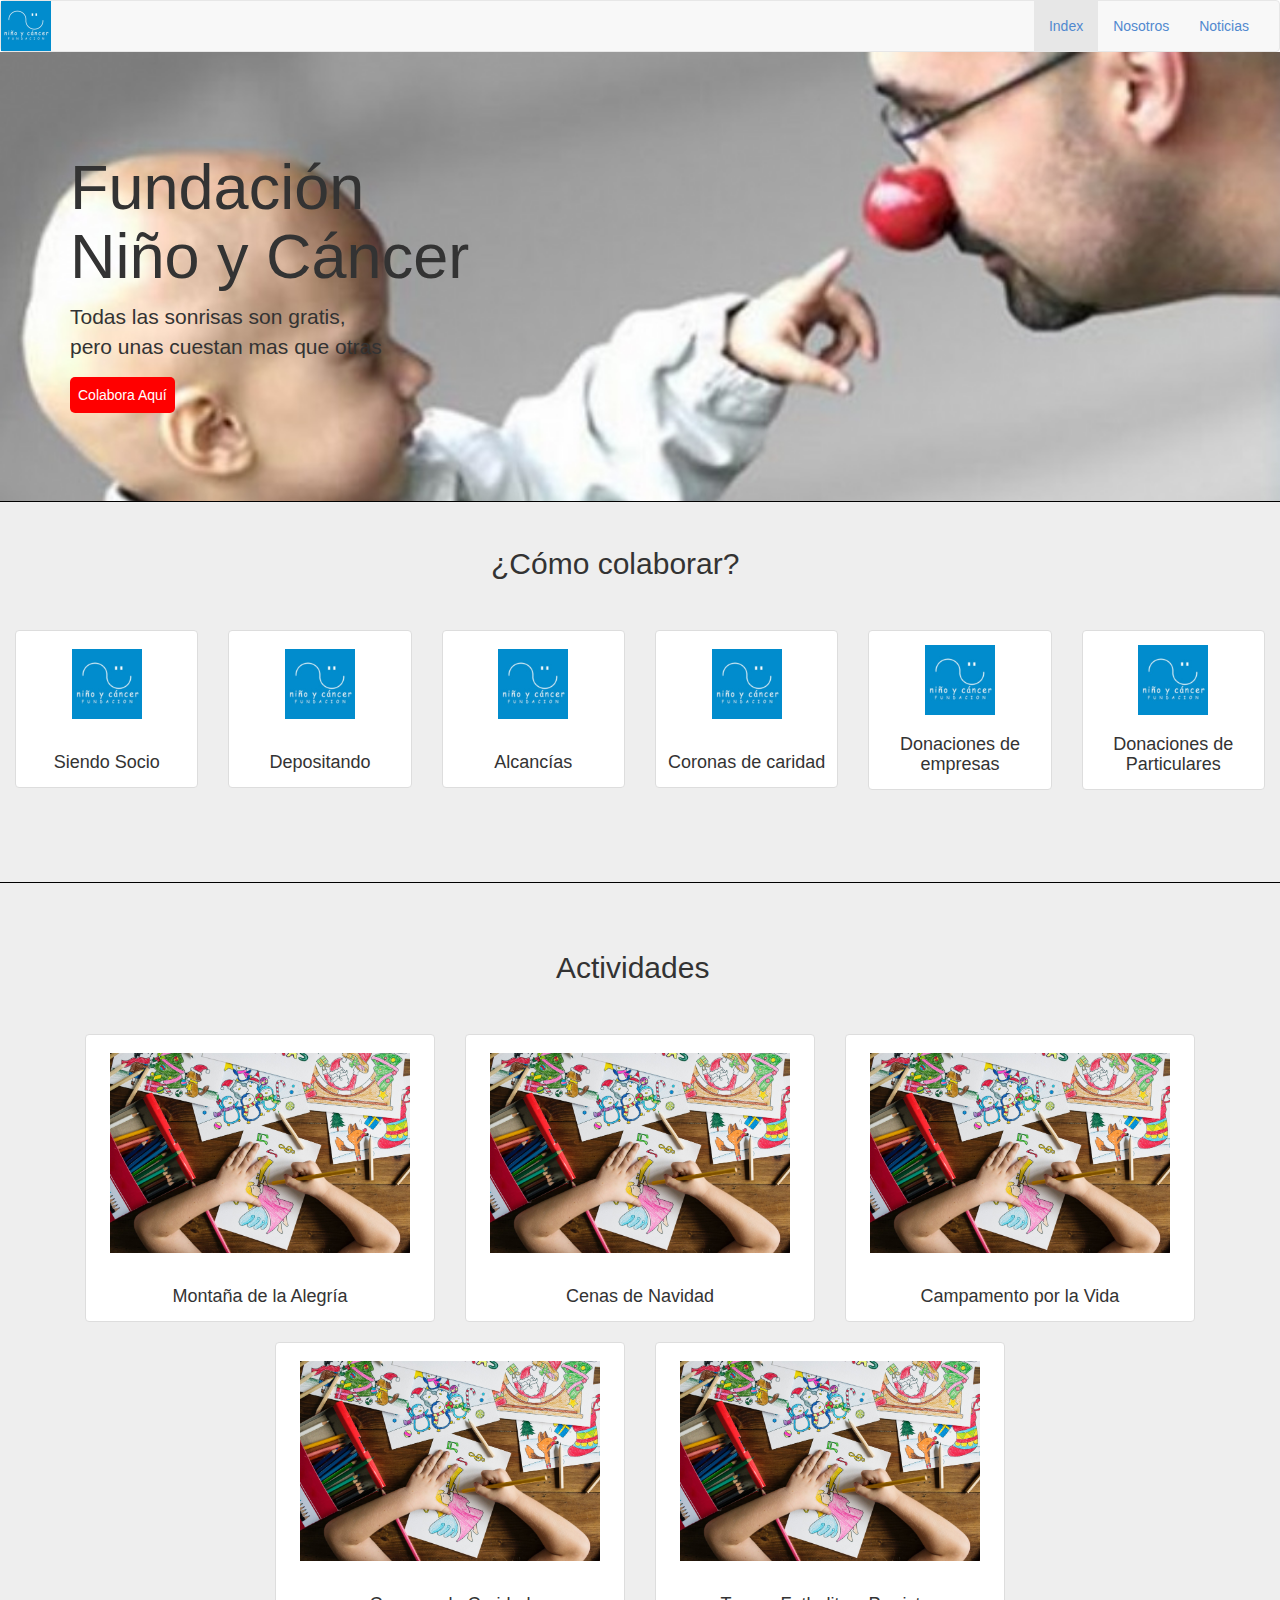
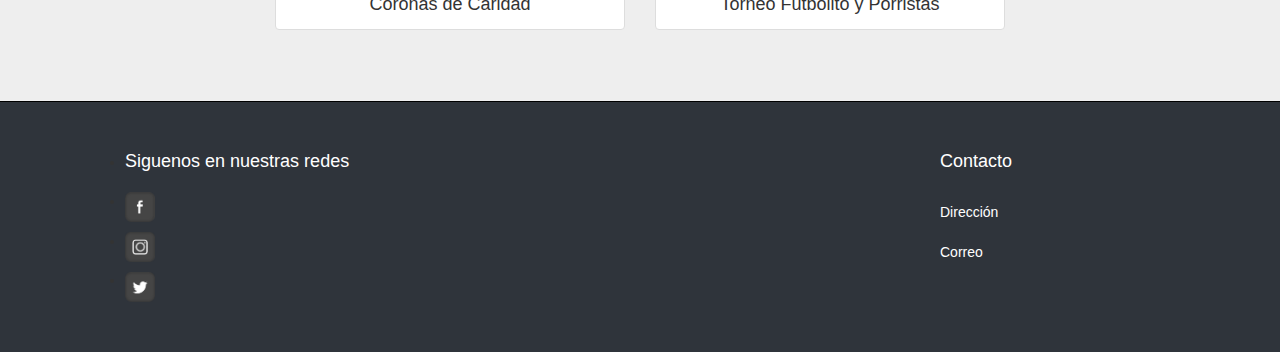
==== index.html @ 9e2cc1cf "inicio sección nosotros" ====
<!DOCTYPE html>
<html lang="en" dir="ltr">

<head>
  <meta charset="utf-8">
  <!-- Latest compiled and minified CSS -->
  <link rel="stylesheet" href="https://maxcdn.bootstrapcdn.com/bootstrap/3.3.7/css/bootstrap.min.css" integrity="sha384-BVYiiSIFeK1dGmJRAkycuHAHRg32OmUcww7on3RYdg4Va+PmSTsz/K68vbdEjh4u" crossorigin="anonymous">

  <!-- Optional theme -->
  <link rel="stylesheet" href="https://maxcdn.bootstrapcdn.com/bootstrap/3.3.7/css/bootstrap-theme.min.css" integrity="sha384-rHyoN1iRsVXV4nD0JutlnGaslCJuC7uwjduW9SVrLvRYooPp2bWYgmgJQIXwl/Sp" crossorigin="anonymous">

  <script type="text/javascript" src="js/jquery.js">

  </script>

  <!-- Latest compiled and minified JavaScript -->
  <script src="https://maxcdn.bootstrapcdn.com/bootstrap/3.3.7/js/bootstrap.min.js" integrity="sha384-Tc5IQib027qvyjSMfHjOMaLkfuWVxZxUPnCJA7l2mCWNIpG9mGCD8wGNIcPD7Txa" crossorigin="anonymous"></script>

  <style media="screen">
    /* Extra small devices (phones, less than 768px) */
        /* No media query since this is the default in Bootstrap */

        /* Small devices (tablets, 768px and up) */
        @media (min-width: @screen-sm-min) { }

        /* Medium devices (desktops, 992px and up) */
        @media (min-width: @screen-md-min) {  }

        /* Large devices (large desktops, 1200px and up) */
        @media (min-width: @screen-lg-min) {  }

      .navbar {
        margin-bottom: 0px;
      }

      .contenedor1{
        margin-top: 33px;
      }

      .contenedor2{
        height: 380px;
        padding-top: 25px;
        padding-left: 0px;
        margin-bottom: 0px;
      }

      .contenedor3{
        height: 450px;
        margin: 0px;
        border-top: 1px solid black;

      }
      .banner{
        background-image: url(images/banner.jpg);
        background-size: 100%;
        height: 450px;
        border-bottom: 1px solid black;
        image: no-repeat;
        margin-bottom: 0px;
      }

      .actividades{

        background-size: 100%;
        height: 820px;
        border-top: 1px solid black;
        border-bottom: 1px solid black;
        margin-bottom: 0px;


      }
      .navbar-default .navbar-nav>li>a {
      color: #5189cf;

      }

    .container-fluid {
      padding-left: 0px;
    }

      .navbar-default .navbar-nav>.active>a, .navbar-default .navbar-nav>.active>a:focus, .navbar-default .navbar-nav>.active>a:hover {
       color: #5189cf;
      }

    .subtitulo1{
    font-size: 7px;
    }

    .subtitulo{
      padding-bottom: 40px;
    }

    .titulosgaleria{
      text-align: center;
      font-size: 18px;
    }

    button{
      padding: 8px;
      border-radius: 5px;
      color: white;
      border: none;
    }

    .boton1{
     background-color: red;
     color: white;

    }


    .botones{
      margin: auto;
    }

    .container .jumbotron, .container-fluid .jumbotron {
      border-radius: 0px;
    }

    footer {
    height: 250px;
    width: 100%;
    background-color: #2f343b;

    }

    </style>
  <title>Home</title>
</head>

<body>
  <nav>
    <nav class="navbar navbar-default">
      <div class="container-fluid">
        <!-- Brand and toggle get grouped for better mobile display -->
        <div class="navbar-header">
          <button type="button" class="navbar-toggle collapsed" data-toggle="collapse" data-target="#bs-example-navbar-collapse-1" aria-expanded="false">
            <span class="sr-only">Toggle navigation</span>
            <span class="icon-bar"></span>
            <span class="icon-bar"></span>
            <span class="icon-bar"></span>
          </button>
          <img alt="Brand" src="images/logo.jpeg" style="width: 50px;">
        </div>


        <!-- Collect the nav links, forms, and other content for toggling -->
        <div class="collapse navbar-collapse" id="bs-example-navbar-collapse-1">
          <ul class="nav navbar-nav">
          </ul>

          <ul class="nav navbar-nav navbar-right">
            <li class="active"><a href="#">Index</a></li>
            <li><a href="#">Nosotros</a></li>
            <li><a href="#">Noticias</a></li>
          </ul>
        </div><!-- /.navbar-collapse -->
      </div><!-- /.container-fluid -->
    </nav>
  </nav>


  <div class="jumbotron banner">
    <div class="container contenedor1">
      <h1>Fundación <br> Niño y Cáncer</h1 style="color:white;">
      <p class="subtitulo1">Todas las sonrisas son gratis, <br> pero unas cuestan mas que otras</p>
      <div class="botones">
        <button class="boton1">Colabora Aquí</button>
      </div>
    </div>
  </div>

  <div class="jumbotron contenedor2">
    <!--sección como depositar-->
    <div class="row">
      <div class="col-md-12">
        <h2 class="subtitulo" style="margin-left: 491px;">¿Cómo colaborar?</h2>
      </div>
    </div>

    <div class="row">
      <div class="col-md-12">
        <div class="col-md-2">
          <div class="thumbnail">
            <img src="images/logo.jpeg" alt="" class="img-responsive" style="width:70px; padding-top:14px; padding-bottom:14px;">
            <h2 class="titulosgaleria">Siendo Socio</h2>
          </div>
        </div>

        <div class="col-md-2">
          <div class="thumbnail">
            <img src="images/logo.jpeg" alt="" class="img-responsive" style="width:70px; padding-top:14px; padding-bottom:14px;">
            <img src="images/foto3.jpg" alt="" class="img-responsive">
            <h2 class="titulosgaleria">Depositando</h2>
          </div>
        </div>

        <div class="col-md-2">
          <div class="thumbnail">
            <img src="images/logo.jpeg" alt="" class="img-responsive" style="width:70px; padding-top:14px; padding-bottom:14px;">
            <img src="images/foto3.jpg" alt="" class="img-responsive">
            <h2 class="titulosgaleria">Alcancías</h2>
          </div>
        </div>

        <div class="col-md-2">
          <div class="thumbnail">
            <img src="images/logo.jpeg" alt="" class="img-responsive" style="width:70px; padding-top:14px; padding-bottom:14px;">
            <img src="images/foto3.jpg" alt="" class="img-responsive">
            <h2 class="titulosgaleria">Coronas de caridad</h2>
          </div>
        </div>
        <div class="col-md-2">
          <div class="thumbnail">
            <img src="images/logo.jpeg" alt="" class="img-responsive" style="width:70px; padding-top:10px;">
            <img src="images/foto3.jpg" alt="" class="img-responsive">
            <h2 class="titulosgaleria">Donaciones de empresas</h2>
          </div>
        </div>

        <div class="col-md-2">
          <div class="thumbnail">
            <img src="images/logo.jpeg" alt="" class="img-responsive" style="width:70px; padding-top:10px;">
            <img src="images/foto3.jpg" alt="" class="img-responsive">
            <h2 class="titulosgaleria">Donaciones de Particulares</h2>
          </div>
        </div>

      </div>
    </div>
  </div>

  <div class="jumbotron actividades">
    <!--sección ACTIVIDADES-->
    <div class="container">
      <h2 style="padding-bottom: 40px; margin-left: 486px;">Actividades</h2>
      <div class="row">
        <div class="col-md-12">

          <div class="col-md-4">
            <div class="thumbnail">
              <img src="images/bg3.jpeg" alt="" class="img-responsive" style="width: 300px;padding-top:14px; padding-bottom:14px;">
              <h2 class="titulosgaleria">Montaña de la Alegría</h2>
            </div>
          </div>

          <div class="col-md-4">
            <div class="thumbnail">
              <img src="images/bg3.jpeg" alt="" class="img-responsive" style="width: 300px;padding-top:14px; padding-bottom:14px;">
              <img src="images/foto3.jpg" alt="" class="img-responsive">
              <h2 class="titulosgaleria">Cenas de Navidad</h2>
            </div>
          </div>

          <div class="col-md-4">
            <div class="thumbnail">
              <img src="images/bg3.jpeg" alt="" class="img-responsive" style="width: 300px;padding-top:14px; padding-bottom:14px;">
              <img src="images/foto3.jpg" alt="" class="img-responsive">
              <h2 class="titulosgaleria">Campamento por la Vida</h2>
            </div>
          </div>

        </div>
        <!--Cierre col-md/-->
      </div><!-- Cierre row/-->
      <div class="row">
        <div class="col-md-12">

          <div class="col-md-4 col-md-offset-2">
            <div class="thumbnail">
              <img src="images/bg3.jpeg" alt="" class="img-responsive" style="width: 300px;padding-top:14px; padding-bottom:14px;">
              <img src="images/foto3.jpg" alt="" class="img-responsive">
              <h2 class="titulosgaleria">Coronas de Caridad</h2>
            </div>
          </div>

          <div class="col-md-4">
            <div class="thumbnail">
              <img src="images/bg3.jpeg" alt="" class="img-responsive" style="width: 300px;padding-top:14px; padding-bottom:14px;">
              <img src="images/foto3.jpg" alt="" class="img-responsive">
              <h2 class="titulosgaleria">Torneo Futbolito y Porristas</h2>
            </div>
          </div>

        </div>
      </div>
    </div>
    <!--Cierre Container Actividades/-->
  </div>
  <!--Cierre contenedor Actividades/-->
</body>
<footer>
  <div class="container">
    <div class="row">
      <div class="col-md-12">
        <div class="col-md-6">
          <ul>
            <li>
              <h4 style="padding-top: 40px; color: white;">Siguenos en nuestras redes</h3>
            </li>
            <li><img alt="Brand" src="images/facebook.png" style="width: 30px; padding-top:10px;"></li>
            <li><img alt="Brand" src="images/instagram.png" style="width: 30px; padding-top:10px;"></li>
            <li><img alt="Brand" src="images/twiter.png" style="width: 30px; padding-top:10px;"></li>
          </ul>
        </div>

        <div class="col-md-6" style="padding-left: 300px;">
          <h4 style="padding-top: 40px; color: white;">Contacto</h3>
            <p style="padding-top: 20px; color: white;">Dirección</p>
            <p style="padding-top: 10px; color: white;">Correo</p>
        </div>
      </div>
    </div>
  </div>
</footer>

</html>
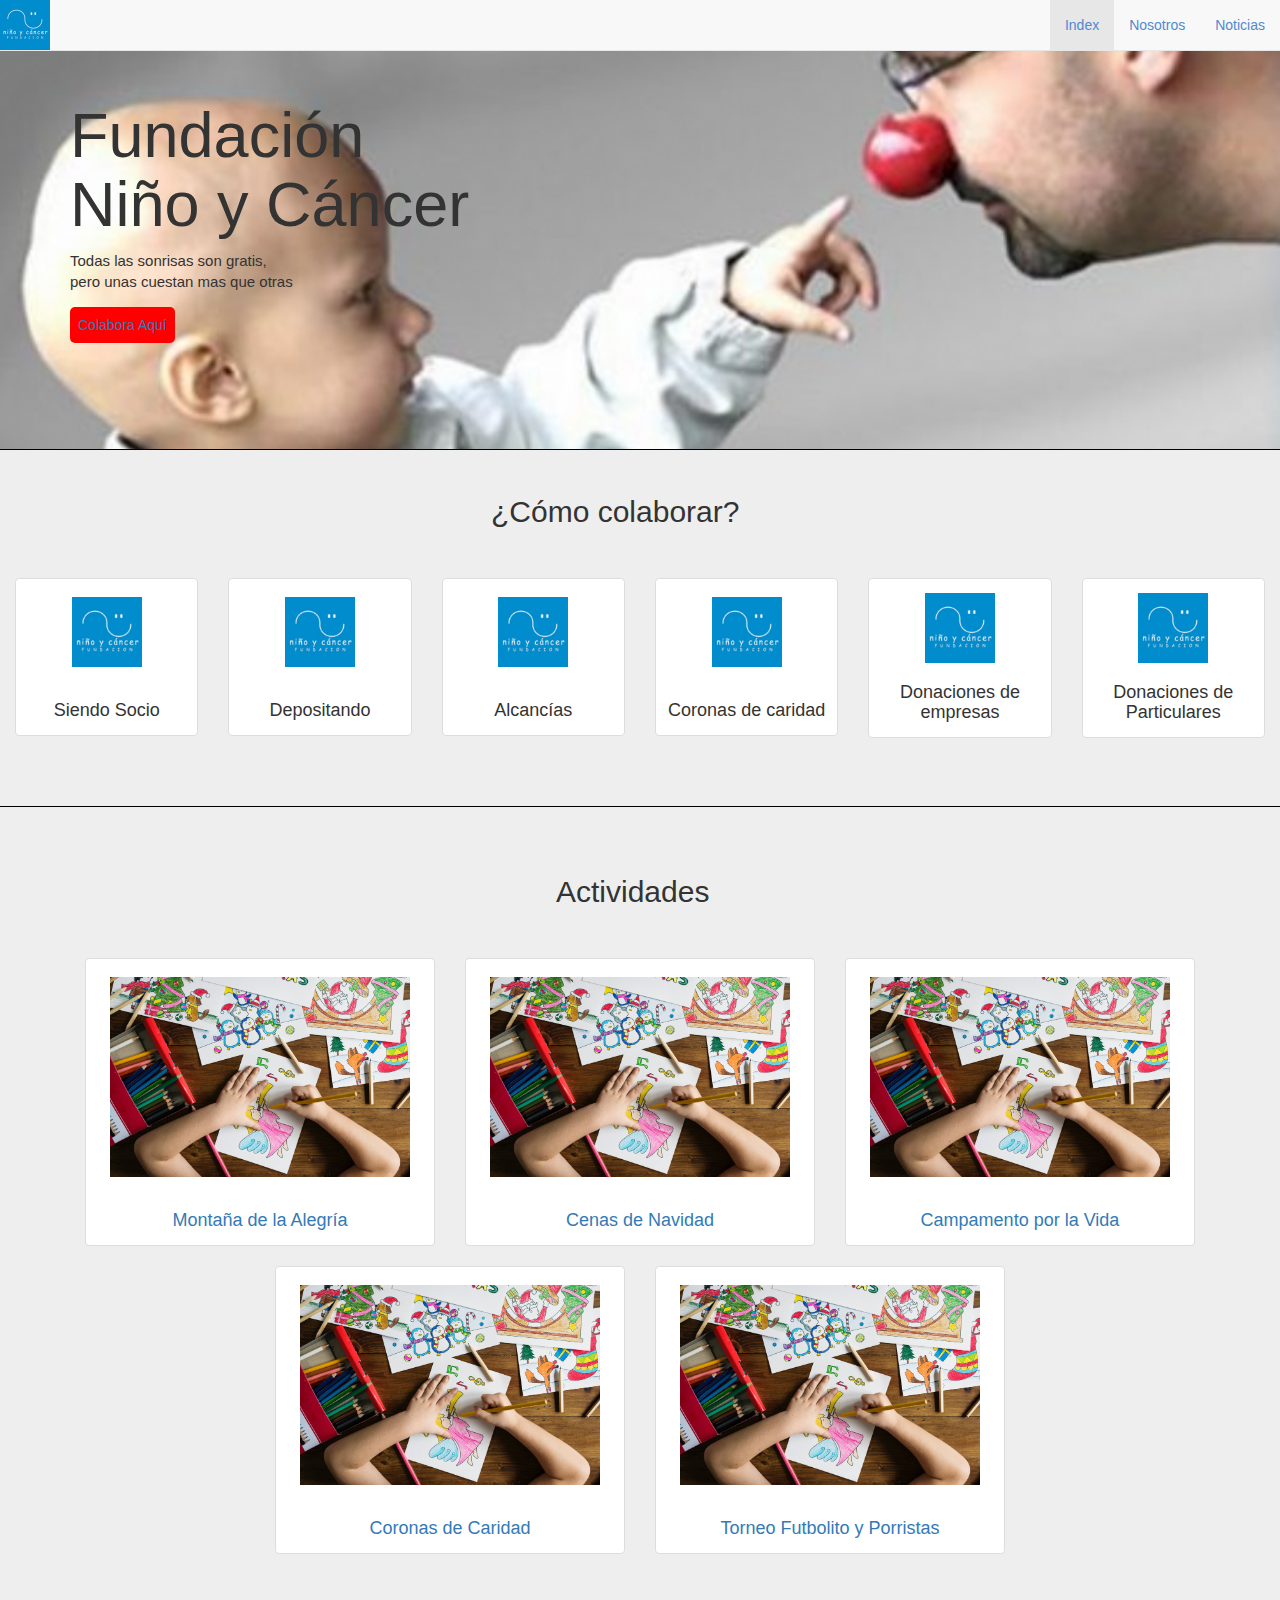
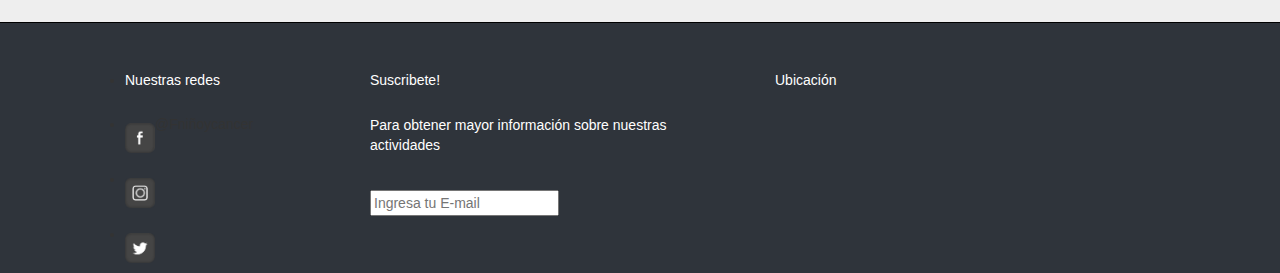
==== commit b9405496: "prueba-html-lista" ====
--- a/index.html
+++ b/index.html
@@ -4,6 +4,7 @@
 <head>
   <meta charset="utf-8">
   <!-- Latest compiled and minified CSS -->
+  <meta name="viewport" content="width=device-width, initial-scale=1">
   <link rel="stylesheet" href="https://maxcdn.bootstrapcdn.com/bootstrap/3.3.7/css/bootstrap.min.css" integrity="sha384-BVYiiSIFeK1dGmJRAkycuHAHRg32OmUcww7on3RYdg4Va+PmSTsz/K68vbdEjh4u" crossorigin="anonymous">
 
   <!-- Optional theme -->
@@ -16,121 +17,14 @@
   <!-- Latest compiled and minified JavaScript -->
   <script src="https://maxcdn.bootstrapcdn.com/bootstrap/3.3.7/js/bootstrap.min.js" integrity="sha384-Tc5IQib027qvyjSMfHjOMaLkfuWVxZxUPnCJA7l2mCWNIpG9mGCD8wGNIcPD7Txa" crossorigin="anonymous"></script>
 
-  <style media="screen">
-    /* Extra small devices (phones, less than 768px) */
-        /* No media query since this is the default in Bootstrap */
-
-        /* Small devices (tablets, 768px and up) */
-        @media (min-width: @screen-sm-min) { }
-
-        /* Medium devices (desktops, 992px and up) */
-        @media (min-width: @screen-md-min) {  }
-
-        /* Large devices (large desktops, 1200px and up) */
-        @media (min-width: @screen-lg-min) {  }
-
-      .navbar {
-        margin-bottom: 0px;
-      }
-
-      .contenedor1{
-        margin-top: 33px;
-      }
-
-      .contenedor2{
-        height: 380px;
-        padding-top: 25px;
-        padding-left: 0px;
-        margin-bottom: 0px;
-      }
-
-      .contenedor3{
-        height: 450px;
-        margin: 0px;
-        border-top: 1px solid black;
-
-      }
-      .banner{
-        background-image: url(images/banner.jpg);
-        background-size: 100%;
-        height: 450px;
-        border-bottom: 1px solid black;
-        image: no-repeat;
-        margin-bottom: 0px;
-      }
-
-      .actividades{
-
-        background-size: 100%;
-        height: 820px;
-        border-top: 1px solid black;
-        border-bottom: 1px solid black;
-        margin-bottom: 0px;
-
-
-      }
-      .navbar-default .navbar-nav>li>a {
-      color: #5189cf;
-
-      }
-
-    .container-fluid {
-      padding-left: 0px;
-    }
-
-      .navbar-default .navbar-nav>.active>a, .navbar-default .navbar-nav>.active>a:focus, .navbar-default .navbar-nav>.active>a:hover {
-       color: #5189cf;
-      }
-
-    .subtitulo1{
-    font-size: 7px;
-    }
-
-    .subtitulo{
-      padding-bottom: 40px;
-    }
-
-    .titulosgaleria{
-      text-align: center;
-      font-size: 18px;
-    }
-
-    button{
-      padding: 8px;
-      border-radius: 5px;
-      color: white;
-      border: none;
-    }
-
-    .boton1{
-     background-color: red;
-     color: white;
-
-    }
-
-
-    .botones{
-      margin: auto;
-    }
-
-    .container .jumbotron, .container-fluid .jumbotron {
-      border-radius: 0px;
-    }
-
-    footer {
-    height: 250px;
-    width: 100%;
-    background-color: #2f343b;
-
-    }
-
-    </style>
+  <link rel="stylesheet" type="text/css" href="estilo.css">
+
   <title>Home</title>
 </head>
 
 <body>
   <nav>
-    <nav class="navbar navbar-default">
+    <nav class="navbar navbar-default navbar-fixed-top">
       <div class="container-fluid">
         <!-- Brand and toggle get grouped for better mobile display -->
         <div class="navbar-header">
@@ -150,9 +44,9 @@
           </ul>
 
           <ul class="nav navbar-nav navbar-right">
-            <li class="active"><a href="#">Index</a></li>
-            <li><a href="#">Nosotros</a></li>
-            <li><a href="#">Noticias</a></li>
+            <li class="active"><a href="index.html">Index</a></li>
+            <li><a href="nosotros.html">Nosotros</a></li>
+            <li><a href="noticias.html">Noticias</a></li>
           </ul>
         </div><!-- /.navbar-collapse -->
       </div><!-- /.container-fluid -->
@@ -165,7 +59,7 @@
       <h1>Fundación <br> Niño y Cáncer</h1 style="color:white;">
       <p class="subtitulo1">Todas las sonrisas son gratis, <br> pero unas cuestan mas que otras</p>
       <div class="botones">
-        <button class="boton1">Colabora Aquí</button>
+        <button class="boton1"><a href="http://www.bancoestado.cl/" target="_blank">Colabora Aquí</a></button>
       </div>
     </div>
   </div>
@@ -230,8 +124,7 @@
     </div>
   </div>
 
-  <div class="jumbotron actividades">
-    <!--sección ACTIVIDADES-->
+  <div class="jumbotron actividades">  <!--sección ACTIVIDADES-->
     <div class="container">
       <h2 style="padding-bottom: 40px; margin-left: 486px;">Actividades</h2>
       <div class="row">
@@ -240,28 +133,25 @@
           <div class="col-md-4">
             <div class="thumbnail">
               <img src="images/bg3.jpeg" alt="" class="img-responsive" style="width: 300px;padding-top:14px; padding-bottom:14px;">
-              <h2 class="titulosgaleria">Montaña de la Alegría</h2>
-            </div>
-          </div>
-
-          <div class="col-md-4">
-            <div class="thumbnail">
-              <img src="images/bg3.jpeg" alt="" class="img-responsive" style="width: 300px;padding-top:14px; padding-bottom:14px;">
-              <img src="images/foto3.jpg" alt="" class="img-responsive">
-              <h2 class="titulosgaleria">Cenas de Navidad</h2>
-            </div>
-          </div>
-
-          <div class="col-md-4">
-            <div class="thumbnail">
-              <img src="images/bg3.jpeg" alt="" class="img-responsive" style="width: 300px;padding-top:14px; padding-bottom:14px;">
-              <img src="images/foto3.jpg" alt="" class="img-responsive">
-              <h2 class="titulosgaleria">Campamento por la Vida</h2>
-            </div>
-          </div>
-
-        </div>
-        <!--Cierre col-md/-->
+              <h2 class="titulosgaleria"><a href="http://www.ninoycancer.cl/" target="_blank">Montaña de la Alegría</a></h2>
+            </div>
+          </div>
+
+          <div class="col-md-4">
+            <div class="thumbnail">
+              <img src="images/bg3.jpeg" alt="" class="img-responsive" style="width: 300px;padding-top:14px; padding-bottom:14px;">
+              <h2 class="titulosgaleria"><a href="http://www.ninoycancer.cl/" target="_blank">Cenas de Navidad</a></h2>
+            </div>
+          </div>
+
+          <div class="col-md-4">
+            <div class="thumbnail">
+              <img src="images/bg3.jpeg" alt="" class="img-responsive" style="width: 300px;padding-top:14px; padding-bottom:14px;">
+              <h2 class="titulosgaleria"><a href="http://www.ninoycancer.cl/" target="_blank">Campamento por la Vida</a></h2>
+            </div>
+          </div>
+
+        </div> <!--Cierre col-md/-->
       </div><!-- Cierre row/-->
       <div class="row">
         <div class="col-md-12">
@@ -269,49 +159,53 @@
           <div class="col-md-4 col-md-offset-2">
             <div class="thumbnail">
               <img src="images/bg3.jpeg" alt="" class="img-responsive" style="width: 300px;padding-top:14px; padding-bottom:14px;">
-              <img src="images/foto3.jpg" alt="" class="img-responsive">
-              <h2 class="titulosgaleria">Coronas de Caridad</h2>
-            </div>
-          </div>
-
-          <div class="col-md-4">
-            <div class="thumbnail">
-              <img src="images/bg3.jpeg" alt="" class="img-responsive" style="width: 300px;padding-top:14px; padding-bottom:14px;">
-              <img src="images/foto3.jpg" alt="" class="img-responsive">
-              <h2 class="titulosgaleria">Torneo Futbolito y Porristas</h2>
-            </div>
-          </div>
-
-        </div>
-      </div>
-    </div>
-    <!--Cierre Container Actividades/-->
-  </div>
-  <!--Cierre contenedor Actividades/-->
+              <h2 class="titulosgaleria"><a href="http://www.ninoycancer.cl/" target="_blank">Coronas de Caridad</a></h2>
+            </div>
+          </div>
+
+          <div class="col-md-4">
+            <div class="thumbnail">
+              <img src="images/bg3.jpeg" alt="" class="img-responsive" style="width: 300px;padding-top:14px; padding-bottom:14px;">
+              <h2 class="titulosgaleria"><a href="http://www.ninoycancer.cl/" target="_blank">Torneo Futbolito y Porristas</a></h2>
+            </div>
+          </div>
+
+        </div>
+      </div>
+
+    </div> <!--Cierre Container Actividades/-->
+  </div>  <!--Cierre contenedor Actividades/-->
 </body>
-<footer>
+<footer>  <!-- / aqui comienza el footer -->
   <div class="container">
     <div class="row">
       <div class="col-md-12">
-        <div class="col-md-6">
+
+        <div class="col-md-3">
           <ul>
-            <li>
-              <h4 style="padding-top: 40px; color: white;">Siguenos en nuestras redes</h3>
-            </li>
-            <li><img alt="Brand" src="images/facebook.png" style="width: 30px; padding-top:10px;"></li>
-            <li><img alt="Brand" src="images/instagram.png" style="width: 30px; padding-top:10px;"></li>
-            <li><img alt="Brand" src="images/twiter.png" style="width: 30px; padding-top:10px;"></li>
+            <li><h5 class="redes-sociales">Nuestras redes</h5></li>
+            <li><img alt="Brand" src="images/facebook.png" class="iconos-redes">@Fniñoycancer</li>
+            <li><img alt="Brand" src="images/instagram.png" class="iconos-redes"></li>
+            <li ><img alt="Brand" src="images/twiter.png" class="iconos-redes"></li>
           </ul>
         </div>
 
-        <div class="col-md-6" style="padding-left: 300px;">
-          <h4 style="padding-top: 40px; color: white;">Contacto</h3>
-            <p style="padding-top: 20px; color: white;">Dirección</p>
-            <p style="padding-top: 10px; color: white;">Correo</p>
-        </div>
+        <div class="col-md-4">
+          <h5 class="suscripcion-ubicacion">Suscribete!</h5>
+          <p class="texto-suscripcion">Para obtener mayor información sobre nuestras actividades</p>
+          <form class="formulario22">
+            <input type="text" name="formulario" placeholder="Ingresa tu E-mail">
+          </form>
+        </div>
+
+        <div class="col-md-5" style="padding-left: 40px;">
+          <h5 class="suscripcion-ubicacion">Ubicación</h5>
+          <iframe src="https://www.google.com/maps/embed?pb=!1m14!1m12!1m3!1d26677.693839189502!2d-71.62346877960793!3d-33.047072019860664!2m3!1f0!2f0!3f0!3m2!1i1024!2i768!4f13.1!5e0!3m2!1ses-419!2scl!4v1537836981356" width="100%" height="150px;"frameborder="0" style="border:0" allowfullscreen></iframe>
+        </div>
+
       </div>
     </div>
   </div>
-</footer>
+</footer><!-- / aqui termina el footer -->
 
 </html>
--- a/estilo.css
+++ b/estilo.css
@@ -0,0 +1,139 @@
+/* Extra small devices (phones, less than 768px) */
+    /* No media query since this is the default in Bootstrap */
+
+    /* Small devices (tablets, 768px and up) */
+    @media (min-width: @screen-sm-min) { }
+
+    /* Medium devices (desktops, 992px and up) */
+    @media (min-width: @screen-md-min) {  }
+
+    /* Large devices (large desktops, 1200px and up) */
+    @media (min-width: @screen-lg-min) {  }
+
+  .navbar {
+    margin-bottom: 0px;
+  }
+
+  .contenedor1{
+    margin-top: 33px;
+  }
+
+  .contenedor2{
+    padding-top: 25px;
+    padding-left: 0px;
+    margin-bottom: 0px;
+  }
+
+  .contenedor3{
+    height: 450px;
+    margin: 0px;
+    border-top: 1px solid black;
+
+  }
+  .banner{
+    background-image: url(images/banner.jpg);
+    background-size: 100%;
+    height: 450px;
+    border-bottom: 1px solid black;
+    image: no-repeat;
+    margin-bottom: 0px;
+  }
+
+  .actividades{
+
+    background-size: 100%;
+    border-top: 1px solid black;
+    border-bottom: 1px solid black;
+    margin-bottom: 0px;
+
+
+  }
+  .navbar-default .navbar-nav>li>a {
+  color: #5189cf;
+
+  }
+
+.container-fluid {
+  padding-left: 0px;
+}
+
+  .navbar-default .navbar-nav>.active>a, .navbar-default .navbar-nav>.active>a:focus, .navbar-default .navbar-nav>.active>a:hover {
+   color: #5189cf;
+  }
+
+  .jumbotron p {
+      margin-bottom: 15px;
+      font-size: 15px;
+      font-weight: 200;
+  }
+.subtitulo1{
+font-size: 7px;
+}
+
+.subtitulo{
+  padding-bottom: 40px;
+}
+
+.titulo-noticias{
+  margin-top: 100px;
+}
+.titulosgaleria{
+  text-align: center;
+  font-size: 18px;
+}
+
+button{
+  padding: 8px;
+  border-radius: 5px;
+  color: white;
+  border: none;
+}
+
+.boton1{
+ background-color: red;
+ color: white;
+
+}
+
+.boton-noticias{
+ background-color: red;
+ color: white;
+  padding-left: 31px;
+  padding-right: 31px;
+margin-left: 10px;
+}
+.botones{
+  margin: auto;
+}
+
+.container .jumbotron, .container-fluid .jumbotron {
+  border-radius: 0px;
+}
+
+footer {
+width: 100%;
+background-color: #2f343b;
+
+}
+
+.texto-suscripcion{
+  padding-bottom: 25px;
+   color: white;
+}
+
+.suscripcion-ubicacion{
+padding-top: 40px;
+padding-bottom: 17px;
+color: white;
+
+}
+
+.redes-sociales{
+padding-top: 40px;
+color: white;
+}
+
+.iconos-redes{
+  width: 30px;
+  padding-top:25px;
+}
